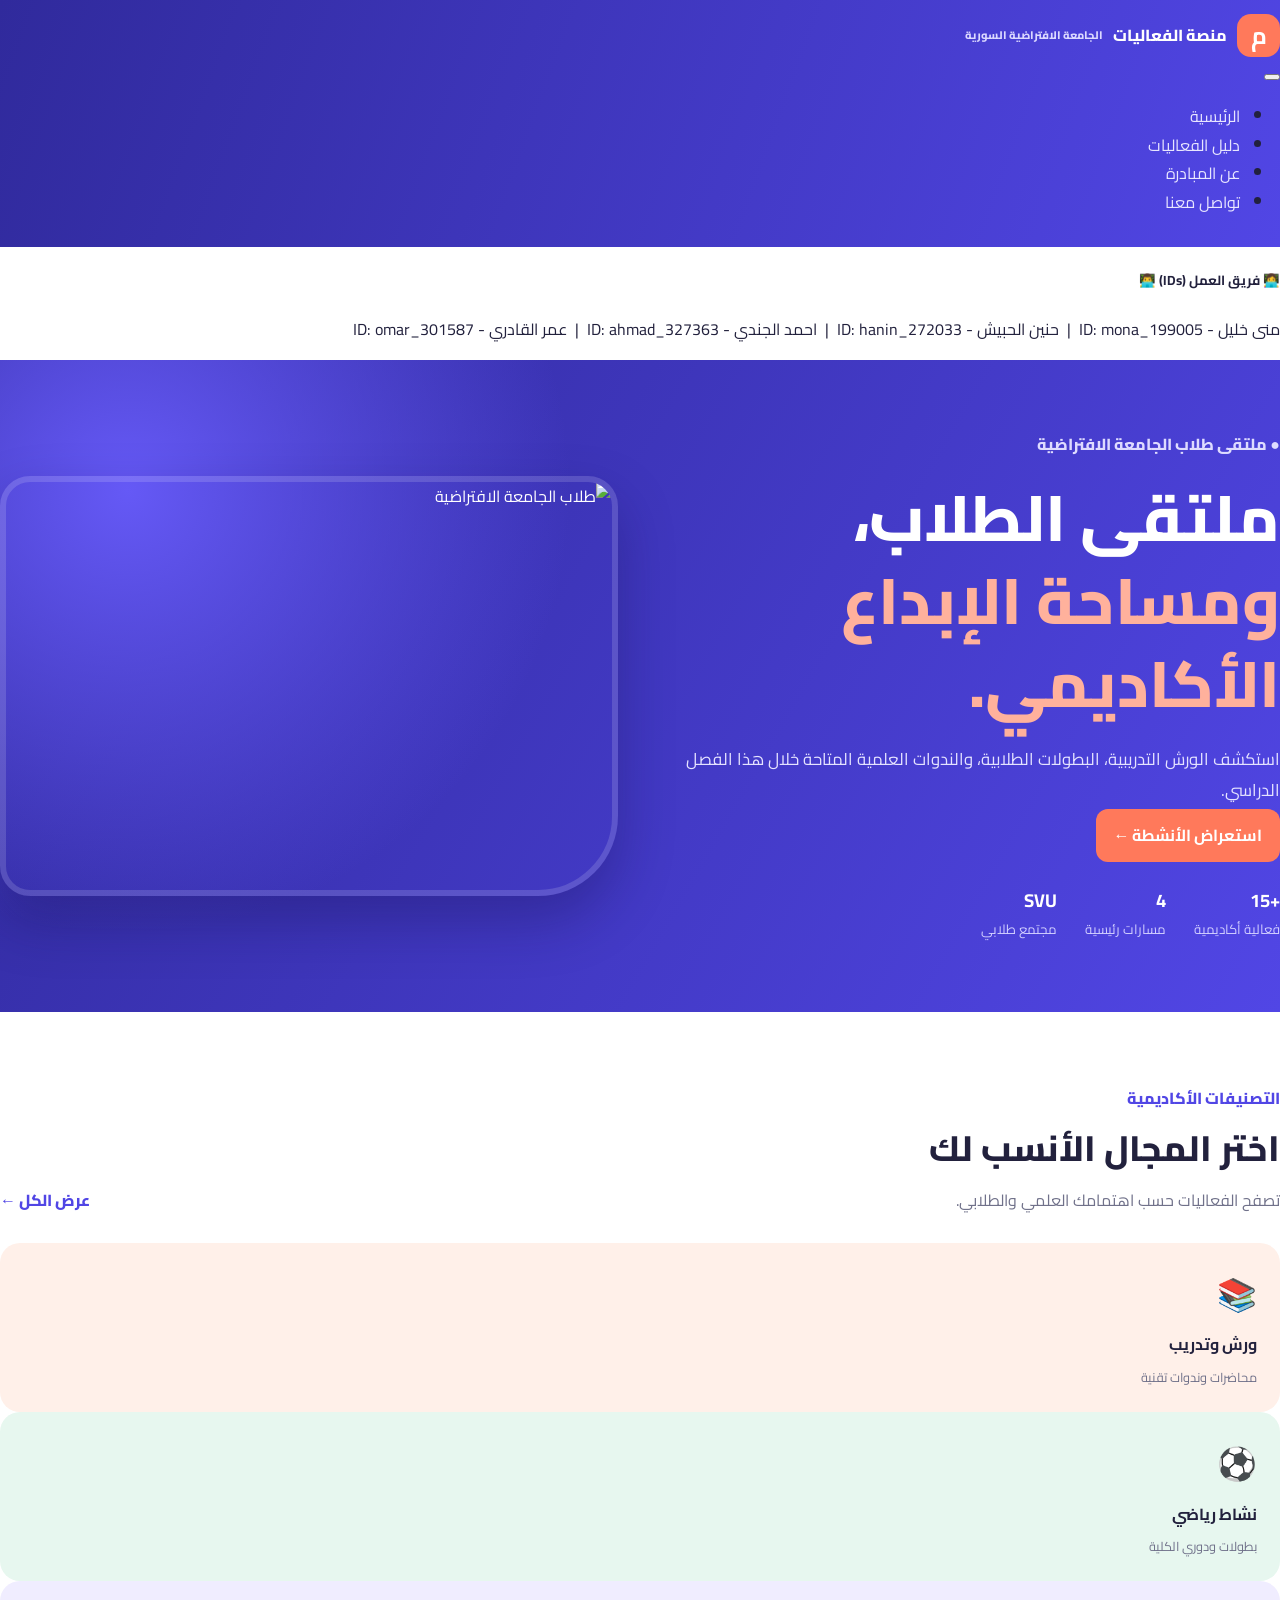
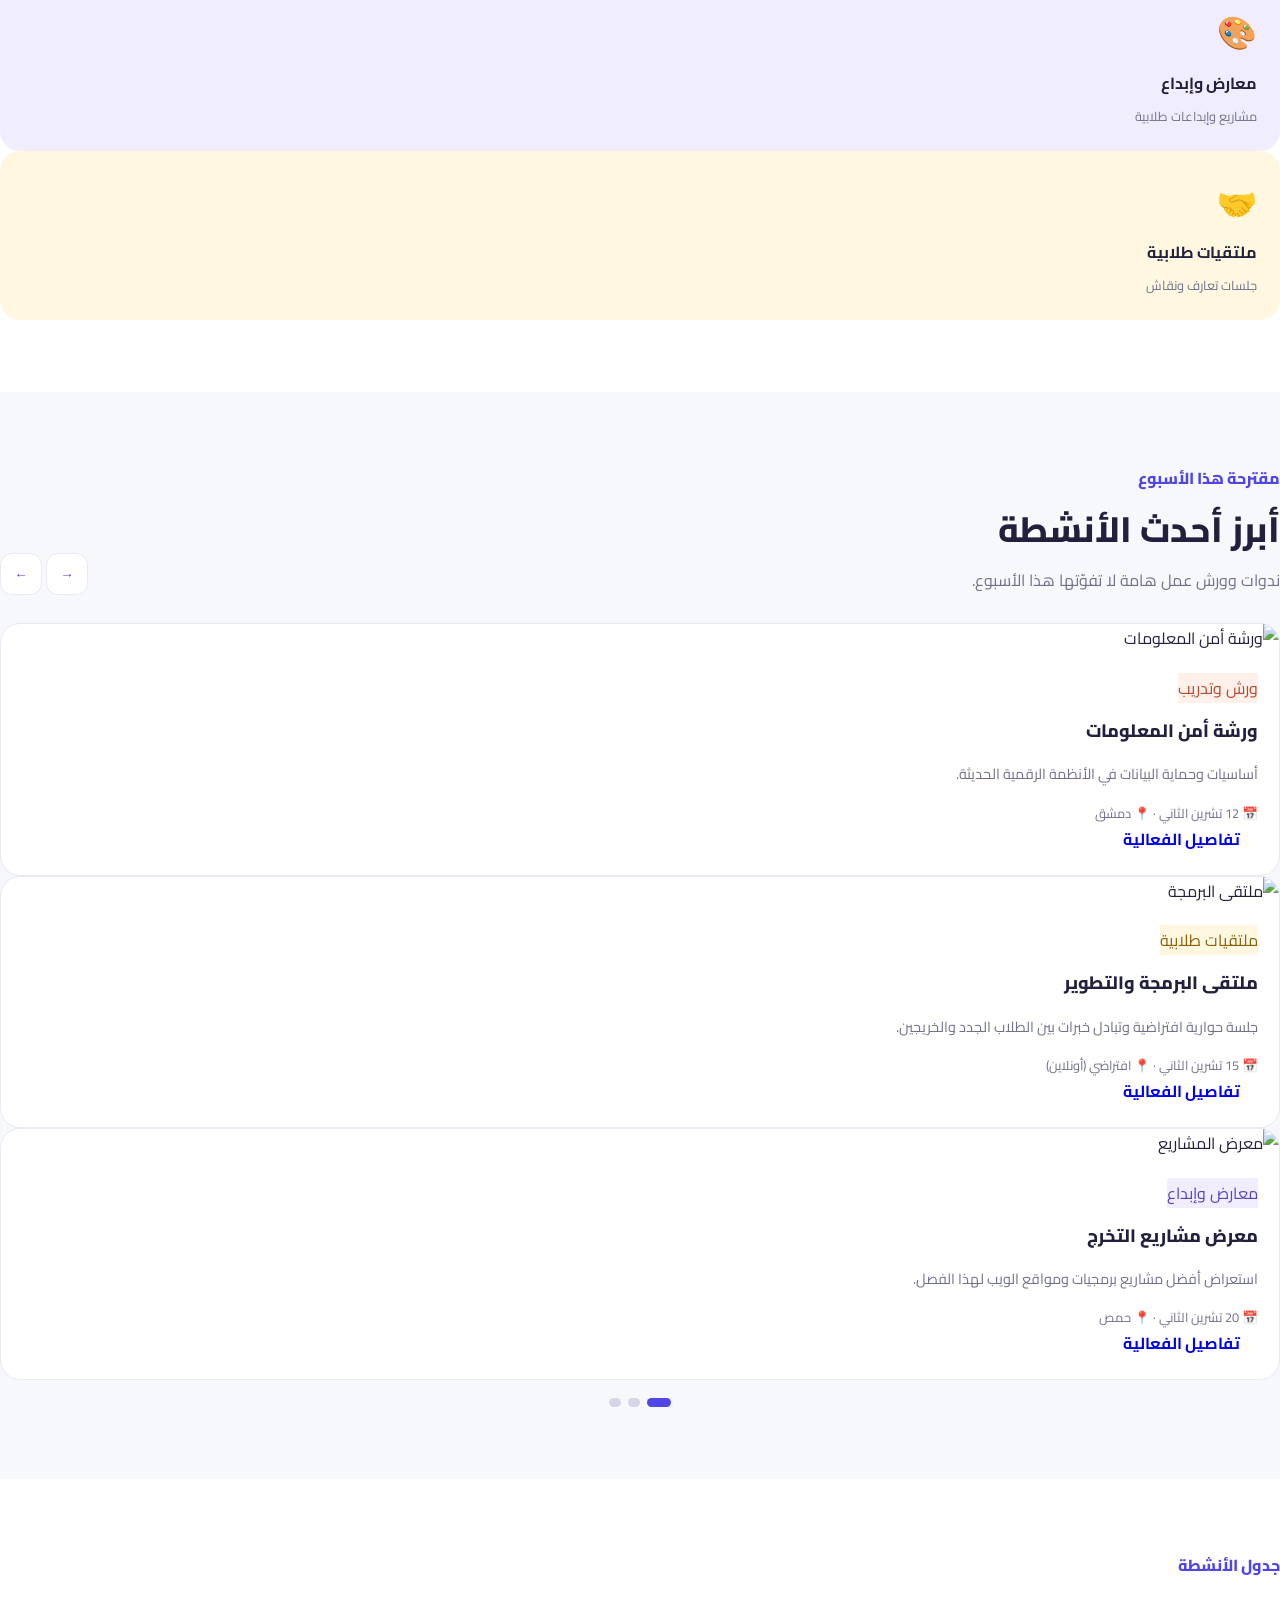
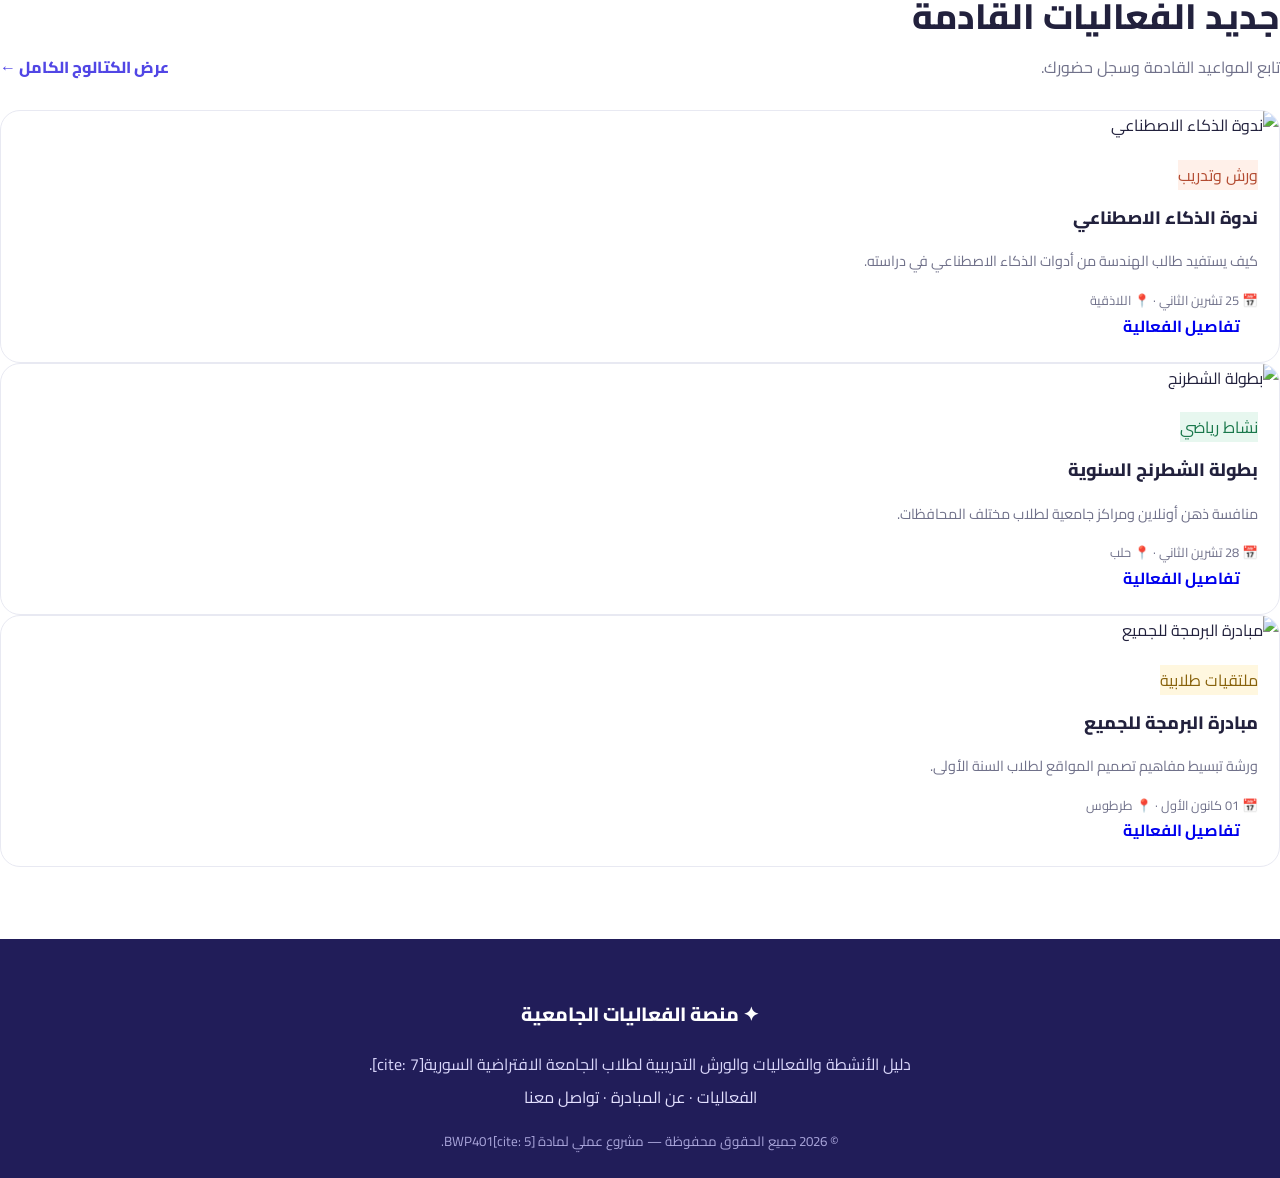
==== index.html @ 33937d18 "Add files via upload" ====
<!doctype html>
<html lang="ar" dir="rtl">
<head>
    <meta charset="utf-8">
    <meta name="viewport" content="width=device-width, initial-scale=1">
    <meta name="description" content="دليل الأنشطة والفعاليات الجامعية - مشروع Web 1">
    <title>الرئيسية | دليل الأنشطة الجامعية</title>
    
    <!-- الخطوط واستدعاء Bootstrap CDN -->
    <link rel="preconnect" href="https://fonts.googleapis.com">
    <link href="https://fonts.googleapis.com/css2?family=Cairo:wght@400;500;600;700;800&display=swap" rel="stylesheet">
    <link href="https://cdn.jsdelivr.net/npm/bootstrap@5.3.3/dist/css/bootstrap.rtl.min.css" rel="stylesheet">
    
    <!-- ملف التنسيق الخاص بالصفحة -->
    <link rel="stylesheet" href="assets/css/styles.css">
</head>
<body>

    <!-- الهيدر وشريط التنقل Header & Navbar -->
    <header class="top">
        <nav class="navbar navbar-expand-lg navbar-dark container">
            <a class="navbar-brand" href="index.html">
                <b class="logo">م</b> 
                منصة الفعاليات <small>الجامعة الافتراضية السورية</small>
            </a>
            <button class="navbar-toggler" data-bs-toggle="collapse" data-bs-target="#nav" aria-label="القائمة">
                <span class="navbar-toggler-icon"></span>
            </button>
            <div class="collapse navbar-collapse" id="nav">
                <ul class="navbar-nav me-auto">
                    <li class="nav-item"><a class="nav-link active" href="index.html">الرئيسية</a></li>
                    <li class="nav-item"><a class="nav-link" href="events.html">دليل الفعاليات</a></li>
                    <li class="nav-item"><a class="nav-link" href="about.html">عن المبادرة</a></li>
                    <li class="nav-item"><a class="nav-link" href="contact.html">تواصل معنا</a></li>
                </ul>
            </div>
        </nav>
    </header>

    <main>
        <!-- صندوق فريق العمل في أول الصفحة بالأعلى -->
        <div class="container mt-4">
            <div class="alert alert-success text-center shadow-sm border-0 mb-4 p-3 rounded-3">
                <h5 class="fw-bold mb-2">👩‍💻 فريق العمل (IDs) 👨‍💻</h5>
                <p class="mb-0 fs-6 fw-bold">
                    منى خليل - ID: mona_199005 &nbsp;|&nbsp; 
                    حنين الحبيش - ID: hanin_272033 &nbsp;|&nbsp; 
                    احمد الجندي - ID: ahmad_327363 &nbsp;|&nbsp; 
                    عمر القادري - ID: omar_301587
                </p>
            </div>
        </div>

        <!-- قسم الواجهة الرئيسي Hero Section -->
        <section class="hero">
            <div class="container hero-grid">
                <div>
                    <span class="eyebrow">● ملتقى طلاب الجامعة الافتراضية</span>
                    <h1>ملتقى الطلاب،<br><em>ومساحة الإبداع الأكاديمي.</em></h1>
                    <p>استكشف الورش التدريبية، البطولات الطلابية، والندوات العلمية المتاحة خلال هذا الفصل الدراسي.</p>
                    <a class="btn btn-warm btn-lg mt-3" href="events.html">استعراض الأنشطة ←</a>
                    
                    <div class="stats">
                        <span><b>+15</b><small>فعالية أكاديمية</small></span>
                        <span><b>4</b><small>مسارات رئيسية</small></span>
                        <span><b>SVU</b><small>مجتمع طلابي</small></span>
                    </div>
                </div>
                <!-- صورة الواجهة الرئيسية -->
                <img class="heroimg" src="https://images.unsplash.com/photo-1523240795612-9a054b0db644?auto=format&fit=crop&w=1100&q=80" alt="طلاب الجامعة الافتراضية">
            </div>
        </section>

        <!-- قسم التصنيفات Categories Section -->
        <section class="section">
            <div class="container">
                <div class="heading">
                    <div>
                        <label>التصنيفات الأكاديمية</label>
                        <h2>اختر المجال الأنسب لك</h2>
                        <p>تصفح الفعاليات حسب اهتمامك العلمي والطلابي.</p>
                    </div>
                    <a href="events.html">عرض الكل ←</a>
                </div>
                
                <div class="row g-3">
                    <div class="col-6 col-lg-3">
                        <a class="category c1" href="events.html?category=culture">📚<b>ورش وتدريب</b><small>محاضرات وندوات تقنية</small></a>
                    </div>
                    <div class="col-6 col-lg-3">
                        <a class="category c2" href="events.html?category=sport">⚽<b>نشاط رياضي</b><small>بطولات ودوري الكلية</small></a>
                    </div>
                    <div class="col-6 col-lg-3">
                        <a class="category c3" href="events.html?category=music">🎨<b>معارض وإبداع</b><small>مشاريع وإبداعات طلابية</small></a>
                    </div>
                    <div class="col-6 col-lg-3">
                        <a class="category c4" href="events.html?category=social">🤝<b>ملتقيات طلابية</b><small>جلسات تعارف ونقاش</small></a>
                    </div>
                </div>
            </div>
        </section>

        <!-- قسم الفعاليات البارزة Featured Section -->
        <section class="section soft">
            <div class="container">
                <div class="heading">
                    <div>
                        <label>مقترحة هذا الأسبوع</label>
                        <h2>أبرز أحدث الأنشطة</h2>
                        <p>ندوات وورش عمل هامة لا تفوّتها هذا الأسبوع.</p>
                    </div>
                    <div>
                        <button class="round" id="prev">→</button> 
                        <button class="round" id="next">←</button>
                    </div>
                </div>

                <div class="row g-4" id="featured">
                    <!-- فعالية 1: أمن المعلومات -->
                    <div class="col-md-6 col-lg-4 event-item" data-title="ورشة أمن المعلومات والشبكات" data-category="culture" data-date="2026-11-12" data-location="دمشق - مركز التعلم" data-search="ورشة أمن المعلومات والشبكات تطبيق عملي لحماية البيانات ورش وتدريب">
                        <article class="cardx">
                            <img src="https://images.unsplash.com/photo-1550751827-4bd374c3f58b?auto=format&fit=crop&w=900&q=80" alt="ورشة أمن المعلومات">
                            <div class="pad">
                                <span class="badge tag-culture">ورش وتدريب</span>
                                <h3>ورشة أمن المعلومات</h3>
                                <p>أساسيات وحماية البيانات في الأنظمة الرقمية الحديثة.</p>
                                <div class="meta">📅 12 تشرين الثاني · 📍 دمشق</div>
                                <a class="btn btn-outline-primary w-100 mt-3" href="event.html?id=1">تفاصيل الفعالية</a>
                            </div>
                        </article>
                    </div>

                    <!-- فعالية 2: ملتقى البرمجة -->
                    <div class="col-md-6 col-lg-4 event-item" data-title="ملتقى طلاب البرمجة والتطوير" data-category="social" data-date="2026-11-15" data-location="أونلاين - Zoom" data-search="ملتقى طلاب البرمجة جلسة حوار وتبادل خبرات بين الطلاب ملتقيات طلابية">
                        <article class="cardx">
                            <img src="https://images.unsplash.com/photo-1522071820081-009f0129c71c?auto=format&fit=crop&w=900&q=80" alt="ملتقى البرمجة">
                            <div class="pad">
                                <span class="badge tag-social">ملتقيات طلابية</span>
                                <h3>ملتقى البرمجة والتطوير</h3>
                                <p>جلسة حوارية افتراضية وتبادل خبرات بين الطلاب الجدد والخريجين.</p>
                                <div class="meta">📅 15 تشرين الثاني · 📍 افتراضي (أونلاين)</div>
                                <a class="btn btn-outline-primary w-100 mt-3" href="event.html?id=2">تفاصيل الفعالية</a>
                            </div>
                        </article>
                    </div>

                    <!-- فعالية 3: معرض المشاريع -->
                    <div class="col-md-6 col-lg-4 event-item" data-title="معرض مشاريع التخرج المتميزة" data-category="music" data-date="2026-11-20" data-location="حمص" data-search="معرض مشاريع التخرج عرض أفكار وتطبيقات الطلاب الفائزة معارض وإبداع">
                        <article class="cardx">
                            <img src="https://images.unsplash.com/photo-1531482615713-2afd69097998?auto=format&fit=crop&w=900&q=80" alt="معرض المشاريع">
                            <div class="pad">
                                <span class="badge tag-music">معارض وإبداع</span>
                                <h3>معرض مشاريع التخرج</h3>
                                <p>استعراض أفضل مشاريع برمجيات ومواقع الويب لهذا الفصل.</p>
                                <div class="meta">📅 20 تشرين الثاني · 📍 حمص</div>
                                <a class="btn btn-outline-primary w-100 mt-3" href="event.html?id=3">تفاصيل الفعالية</a>
                            </div>
                        </article>
                    </div>
                </div>
                <div id="dots" class="dots"></div>
            </div>
        </section>

        <!-- قسم الأنشطة القادمة -->
        <section class="section">
            <div class="container">
                <div class="heading">
                    <div>
                        <label>جدول الأنشطة</label>
                        <h2>جديد الفعاليات القادمة</h2>
                        <p>تابع المواعيد القادمة وسجل حضورك.</p>
                    </div>
                    <a href="events.html">عرض الكتالوج الكامل ←</a>
                </div>

                <div class="row g-4">
                    <!-- فعالية 4: الذكاء الاصطناعي -->
                    <div class="col-md-6 col-lg-4 event-item" data-title="ندوة الذكاء الاصطناعي في التعليم" data-category="culture" data-date="2026-11-25" data-location="اللاذقية" data-search="ندوة الذكاء الاصطناعي تطبيق الأدوات الحديثة في الدراسة ورش وتدريب">
                        <article class="cardx">
                            <img src="https://images.unsplash.com/photo-1485827404703-89b55fcc595e?auto=format&fit=crop&w=900&q=80" alt="ندوة الذكاء الاصطناعي">
                            <div class="pad">
                                <span class="badge tag-culture">ورش وتدريب</span>
                                <h3>ندوة الذكاء الاصطناعي</h3>
                                <p>كيف يستفيد طالب الهندسة من أدوات الذكاء الاصطناعي في دراسته.</p>
                                <div class="meta">📅 25 تشرين الثاني · 📍 اللاذقية</div>
                                <a class="btn btn-outline-primary w-100 mt-3" href="event.html?id=4">تفاصيل الفعالية</a>
                            </div>
                        </article>
                    </div>

                    <!-- فعالية 5: بطولة الشطرنج -->
                    <div class="col-md-6 col-lg-4 event-item" data-title="بطولة الشطرنج السنوية" data-category="sport" data-date="2026-11-28" data-location="حلب" data-search="بطولة الشطرنج التنافس السنوي بين طلاب الكليات نشاط رياضي">
                        <article class="cardx">
                            <img src="https://images.unsplash.com/photo-1529699211952-734e80c4d42b?auto=format&fit=crop&w=900&q=80" alt="بطولة الشطرنج">
                            <div class="pad">
                                <span class="badge tag-sport">نشاط رياضي</span>
                                <h3>بطولة الشطرنج السنوية</h3>
                                <p>منافسة ذهن أونلاين ومراكز جامعية لطلاب مختلف المحافظات.</p>
                                <div class="meta">📅 28 تشرين الثاني · 📍 حلب</div>
                                <a class="btn btn-outline-primary w-100 mt-3" href="event.html?id=5">تفاصيل الفعالية</a>
                            </div>
                        </article>
                    </div>

                    <!-- فعالية 6: مبادرة البرمجة -->
                    <div class="col-md-6 col-lg-4 event-item" data-title="حملة البرمجة للجميع" data-category="social" data-date="2026-12-01" data-location="طرطوس" data-search="مبادرة البرمجة للجميع تدريب أساسيات Web للمبتدئين ملتقيات طلابية">
                        <article class="cardx">
                            <img src="https://images.unsplash.com/photo-1517694712202-14dd9538aa97?auto=format&fit=crop&w=900&q=80" alt="مبادرة البرمجة للجميع">
                            <div class="pad">
                                <span class="badge tag-social">ملتقيات طلابية</span>
                                <h3>مبادرة البرمجة للجميع</h3>
                                <p>ورشة تبسيط مفاهيم تصميم المواقع لطلاب السنة الأولى.</p>
                                <div class="meta">📅 01 كانون الأول · 📍 طرطوس</div>
                                <a class="btn btn-outline-primary w-100 mt-3" href="event.html?id=6">تفاصيل الفعالية</a>
                            </div>
                        </article>
                    </div>
                </div>
            </div>
        </section>
    </main>

    <!-- الفوتر Footer -->
    <footer>
        <div class="container">
            <h3>✦ منصة الفعاليات الجامعية</h3>
            <p>دليل الأنشطة والفعاليات والورش التدريبية لطلاب الجامعة الافتراضية السورية[cite: 7].</p>
            <div>
                <a href="events.html">الفعاليات</a> · <a href="about.html">عن المبادرة</a> · <a href="contact.html">تواصل معنا</a>
            </div>
            <small>© 2026 جميع الحقوق محفوظة — مشروع عملي لمادة BWP401[cite: 5].</small>
        </div>
    </footer>

    <!-- زر العودة للأعلى Scroll to top button -->
    <button id="topBtn" aria-label="العودة للأعلى">↑</button>

    <!-- المكتبات والسكربتات JS -->
    <script src="https://cdn.jsdelivr.net/npm/bootstrap@5.3.3/dist/js/bootstrap.bundle.min.js"></script>
    <script src="assets/js/main.js"></script>
</body>
</html>
---- assets/css/styles.css ----
/* هوية مرئية حيوية مع تجاوب للشاشات المختلفة */
:root{--ink:#22213d;--muted:#70718a;--purple:#5146e5;--deep:#302a9c;--orange:#ff795b;--line:#e8e9f2;--soft:#f7f8fc}*{box-sizing:border-box}body{font-family:Cairo,sans-serif;color:var(--ink);line-height:1.8;margin:0}a{text-decoration:none}.top{background:linear-gradient(110deg,var(--deep),var(--purple))}.navbar{padding:14px 0}.navbar-brand{color:white;font-weight:800;display:flex;align-items:center;gap:10px}.navbar-brand small{display:block;font-size:11px;color:#dcd9ff}.logo{display:grid;place-items:center;width:43px;height:43px;border-radius:14px;background:var(--orange);font-size:24px}.nav-link{color:#e8e6ff!important}.nav-link:hover{color:white!important}.hero{background:radial-gradient(circle at 10% 20%,#6559f6,transparent 35%),linear-gradient(120deg,var(--deep),var(--purple));color:white;padding:70px 0}.hero-grid{display:grid;grid-template-columns:1fr 1fr;gap:45px;align-items:center}.eyebrow,label{color:var(--purple);font-weight:800}.hero .eyebrow,.pagehero label,.team label{color:#dedbff}.hero h1{font-size:clamp(2.4rem,5vw,4.3rem);font-weight:800;line-height:1.3;margin:18px 0}.hero em{font-style:normal;color:#ffb19c}.hero p{color:#e5e3ff;font-size:1.05rem}.heroimg{width:100%;height:420px;object-fit:cover;border-radius:30px 30px 80px 30px;border:6px solid #ffffff25;box-shadow:0 25px 55px #16105055}.btn{border-radius:12px;font-weight:700;padding:.7rem 1.1rem}.btn-warm{background:var(--orange);color:#fff;border-color:var(--orange)}.btn-warm:hover{background:#ed6548;color:white}.stats{display:flex;gap:28px;margin-top:34px}.stats span{display:flex;flex-direction:column}.stats b{font-size:1.15rem}.stats small{color:#d1ceff}.section{padding:72px 0}.soft{background:var(--soft)}.heading{display:flex;justify-content:space-between;align-items:end;gap:20px;margin-bottom:28px}.heading h2{font-weight:800;font-size:clamp(1.6rem,3vw,2.2rem);margin:5px 0}.heading p{color:var(--muted);margin:0}.heading>a{font-weight:800;color:var(--purple);white-space:nowrap}.category{display:flex;flex-direction:column;gap:7px;padding:23px;border-radius:20px;color:var(--ink);height:100%;font-size:2rem;transition:.2s}.category:hover{transform:translateY(-4px);box-shadow:0 14px 30px #20204012;color:var(--ink)}.category b{font-size:1rem}.category small{font-size:.8rem;color:var(--muted)}.c1{background:#fff0e9}.c2{background:#e7f7ef}.c3{background:#f0edff}.c4{background:#fff7df}.cardx{height:100%;border:1px solid var(--line);border-radius:20px;overflow:hidden;background:#fff;transition:.2s}.cardx:hover{transform:translateY(-4px);box-shadow:0 16px 40px #24244b12}.cardx>img{width:100%;height:205px;object-fit:cover}.pad{padding:21px}.pad h3{font-weight:800;font-size:1.12rem;margin:12px 0 8px}.pad p{color:var(--muted);font-size:.9rem}.tag-culture{background:#fff0e9;color:#b34b31}.tag-sport{background:#e7f7ef;color:#18774a}.tag-music{background:#f0edff;color:#5744bd}.tag-social{background:#fff7df;color:#88620c}.meta{color:var(--muted);font-size:.8rem}.round{border:1px solid var(--line);background:white;border-radius:12px;width:42px;height:42px;color:var(--purple)}.dots{display:flex;justify-content:center;gap:7px;margin-top:18px}.dots button{border:0;background:#d6d5e8;border-radius:8px;width:9px;height:9px}.dots button.active{background:var(--purple);width:24px}.team{background:linear-gradient(110deg,var(--deep),var(--purple));color:white;padding:42px 0}.teamgrid{display:grid;grid-template-columns:1fr 1fr;gap:35px;align-items:center}.team h2{font-weight:800}.team p{margin:4px 0;color:#e2dfff;font-size:.88rem}.pagehero{background:linear-gradient(115deg,var(--deep),var(--purple));padding:55px 0;color:white}.pagehero h1{font-size:clamp(2rem,4vw,3.2rem);font-weight:800;margin:12px 0}.pagehero p{color:#e2dfff}.crumb{margin-top:15px;color:#d5d2ff;font-size:.85rem}.crumb a{color:white}.filters,.contact,.aside{border:1px solid var(--line);border-radius:22px;padding:26px;background:white;box-shadow:0 12px 35px #2020400a}.filters{margin-bottom:24px}.filters .heading{margin-bottom:18px}.form-control,.form-select{border-radius:11px;min-height:46px;font-family:inherit}.form-control:focus,.form-select:focus{border-color:#8278f2;box-shadow:0 0 0 .2rem #5146e51a}.resultbar{display:flex;justify-content:space-between;gap:10px;margin:20px 0;color:var(--muted);font-size:.85rem}.empty{text-align:center;padding:50px}.detail{border:1px solid var(--line);border-radius:22px;overflow:hidden}.detail>img{width:100%;height:400px;object-fit:cover}.detail .pad{padding:clamp(20px,4vw,40px)}.detail h2,.contact h2,.aside h2{font-weight:800;margin:12px 0}.detail h3,.aside h3{font-weight:800;font-size:1.15rem}.detail li{margin-bottom:8px}.gallery{height:155px;width:100%;object-fit:cover;border-radius:14px}.aside{background:#f7f6ff;border-color:#e8e5ff;height:100%}.aside p{color:var(--muted)}.map{height:150px;background:linear-gradient(135deg,#e7e6ff,#dff5ee);border-radius:15px;display:flex;flex-direction:column;align-items:center;justify-content:center;color:var(--purple);font-size:1.5rem}.map small{font-size:.7rem;color:var(--muted)}.bigtitle{font-size:clamp(2rem,4vw,3rem);font-weight:800}.aboutimg{width:100%;height:400px;object-fit:cover;border-radius:25px}.value,.person{height:100%;background:white;border:1px solid var(--line);border-radius:20px;padding:25px}.value>span{font-size:2rem}.value h3,.person h3{font-weight:800;font-size:1.15rem}.value p,.person p{color:var(--muted)}.person{text-align:center}.person>div{width:70px;height:70px;border-radius:22px;background:#f0edff;color:var(--purple);font-size:1.7rem;font-weight:800;display:grid;place-items:center;margin:0 auto 12px}.person b{font-size:.78rem;color:var(--purple)}.contact h2{font-size:1.7rem}.contact>p{color:var(--muted)}.note{font-size:.75rem}.alert{border-radius:12px}footer{background:#211d59;color:#d9d6fa;text-align:center;padding:38px 0 24px}footer h3{font-size:1.2rem;color:white;font-weight:800}footer p{margin:4px}footer a{color:#e4e1ff}footer small{display:block;color:#aaa6db;margin-top:18px}#topBtn{position:fixed;bottom:20px;left:20px;width:44px;height:44px;border:0;border-radius:14px;background:var(--orange);color:white;font-size:1.3rem;display:none;z-index:20}#topBtn.show{display:block}
@media(max-width:991px){.hero-grid{grid-template-columns:1fr}.heroimg{height:340px}.teamgrid{grid-template-columns:1fr}.featured-card{margin-bottom:8px}}
@media(max-width:575px){.hero{padding:48px 0}.hero h1{font-size:2.5rem}.heroimg{height:270px}.stats{gap:16px}.stats small{font-size:.68rem}.section{padding:52px 0}.heading{align-items:flex-start}.category{padding:16px}.cardx>img{height:185px}.pagehero{padding:42px 0}.filters{padding:17px}.resultbar{flex-direction:column}.detail>img{height:260px}.gallery{height:120px}.aboutimg{height:260px}}
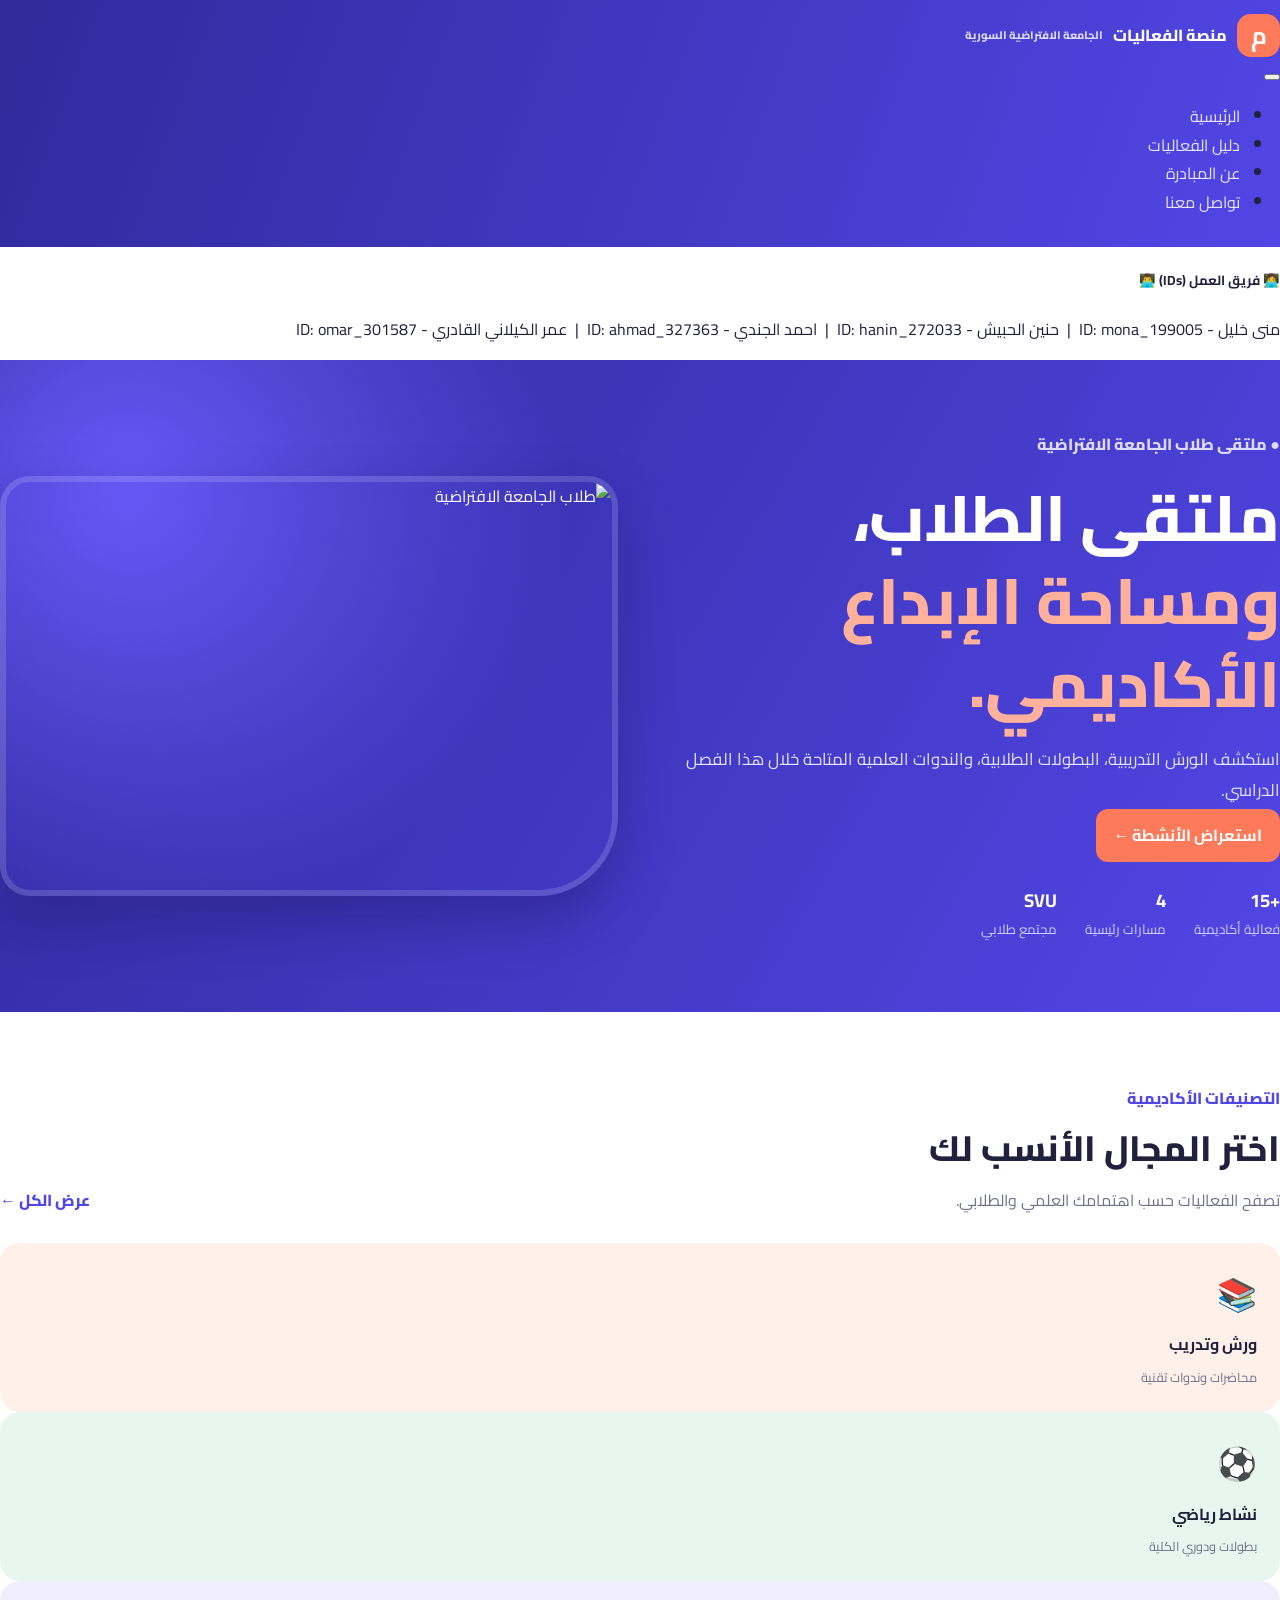
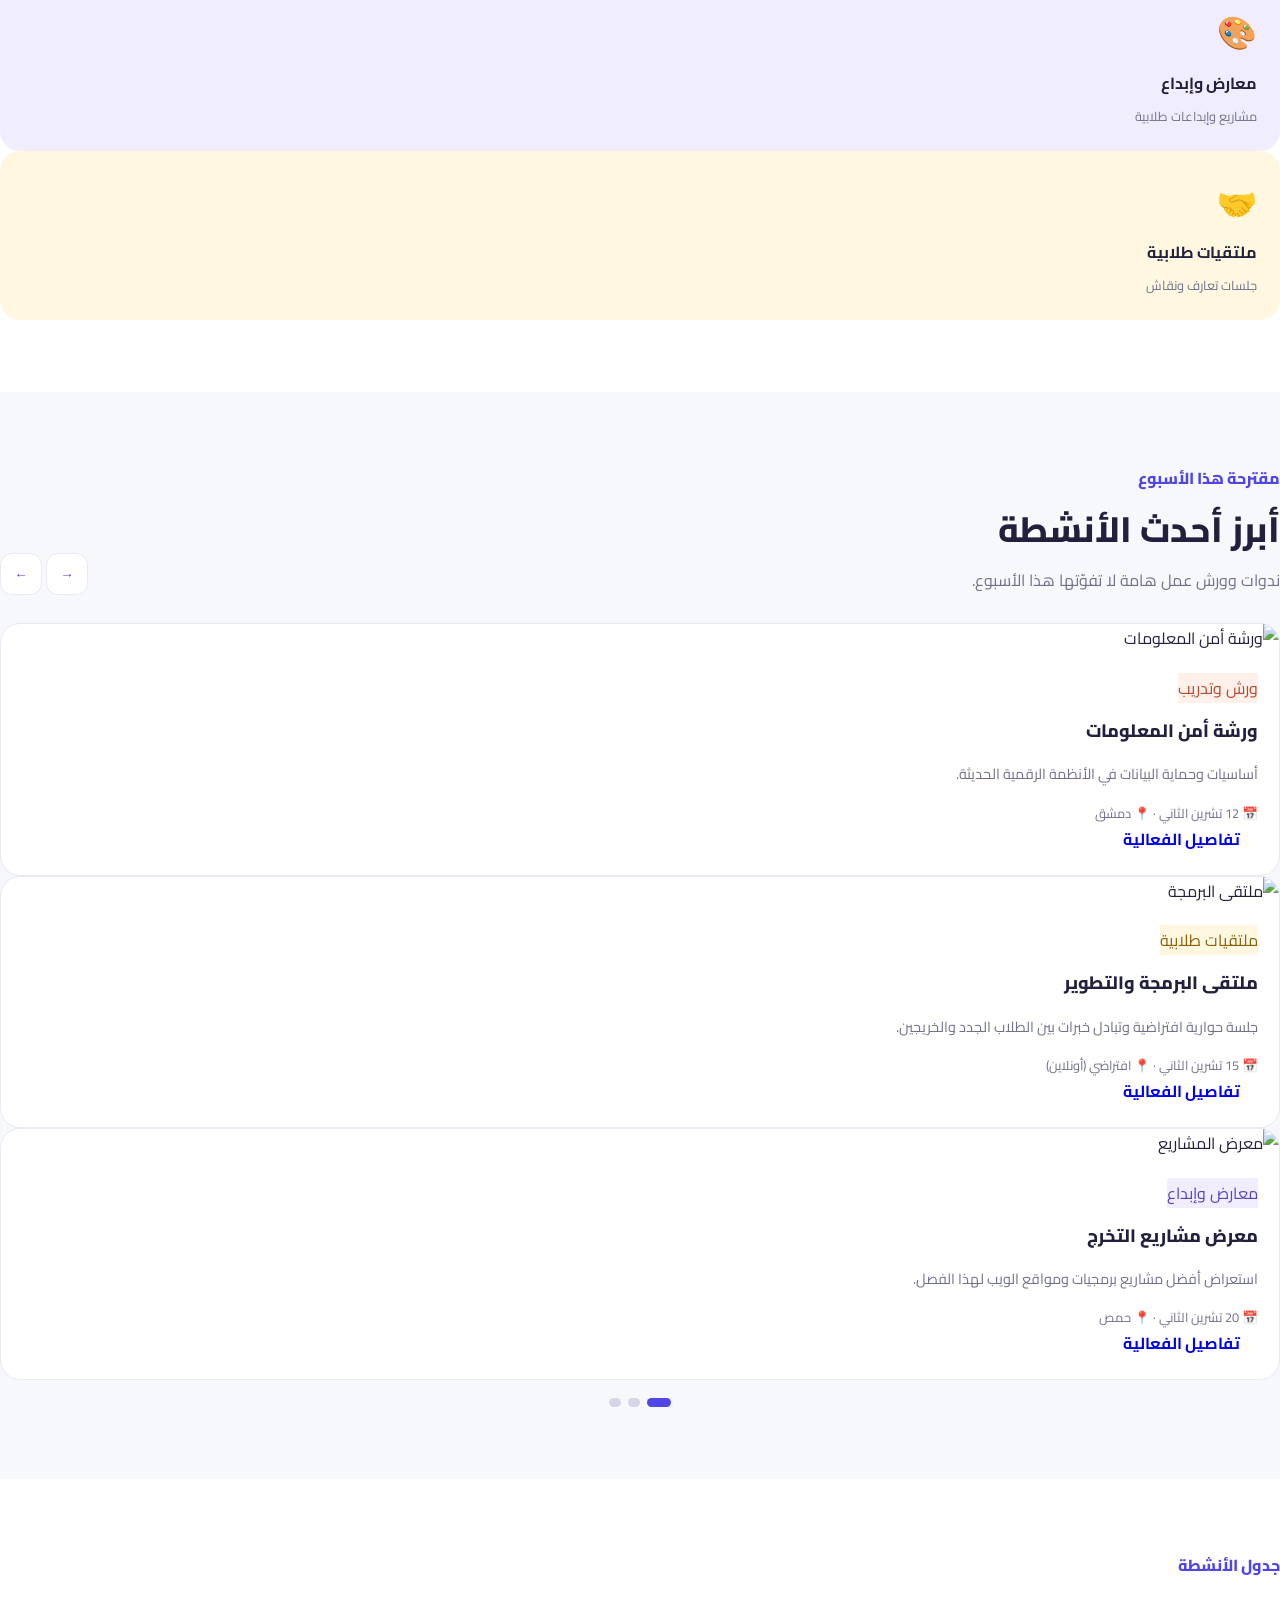
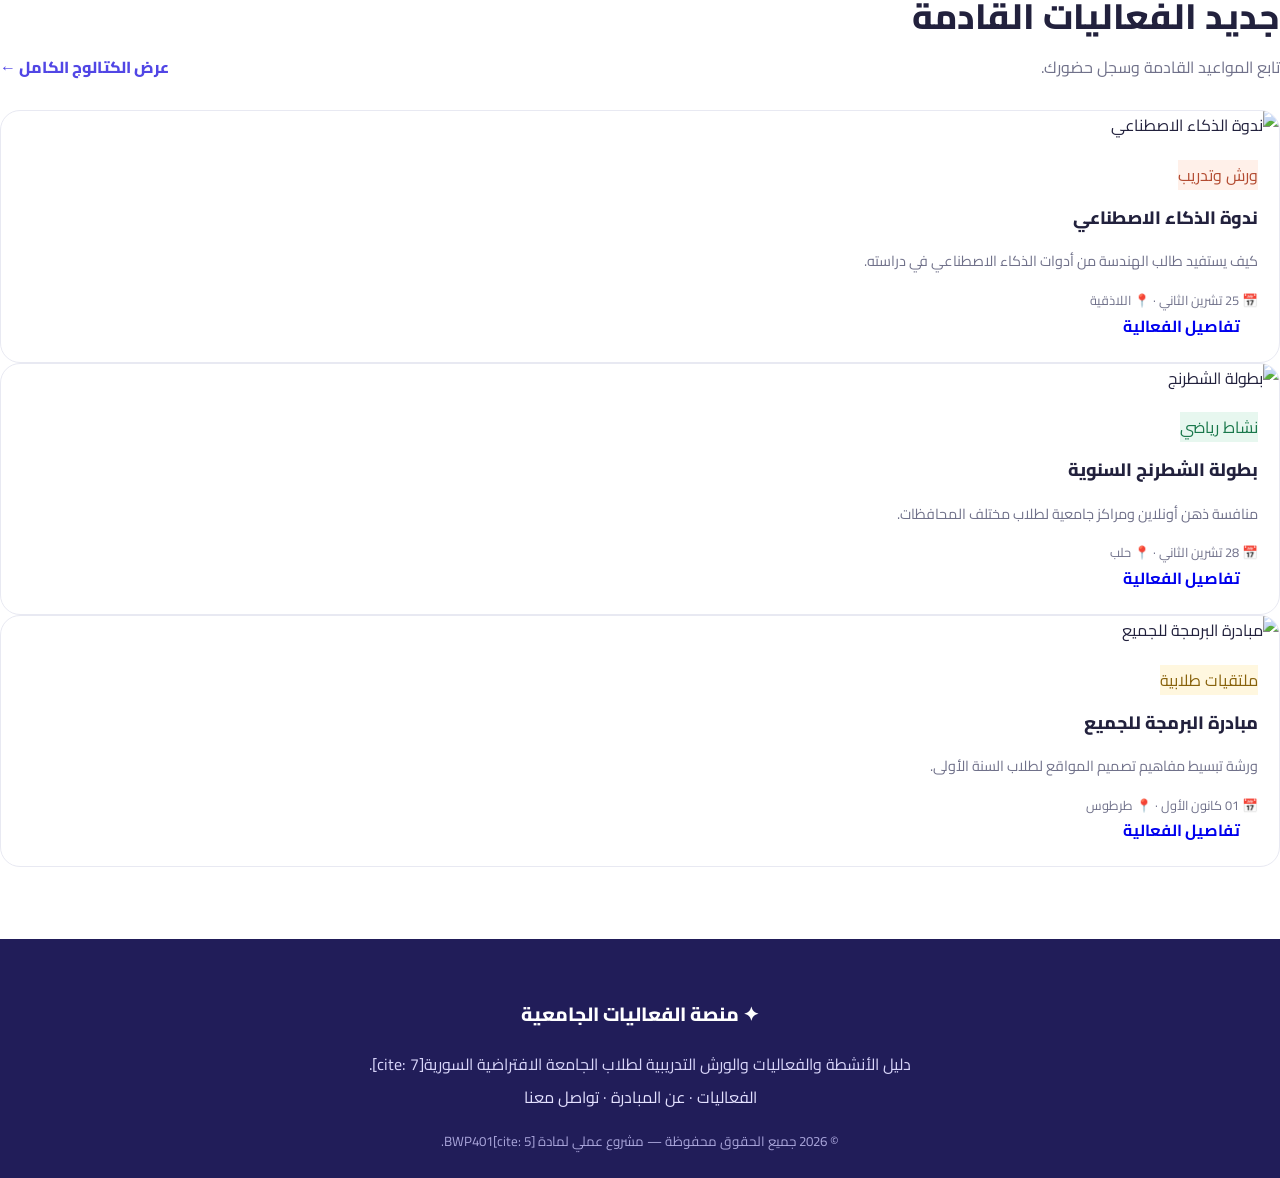
==== commit ce73718a: "Add files via upload" ====
--- a/index.html
+++ b/index.html
@@ -46,7 +46,7 @@
                     منى خليل - ID: mona_199005 &nbsp;|&nbsp; 
                     حنين الحبيش - ID: hanin_272033 &nbsp;|&nbsp; 
                     احمد الجندي - ID: ahmad_327363 &nbsp;|&nbsp; 
-                    عمر القادري - ID: omar_301587
+                    عمر الكيلاني القادري - ID: omar_301587
                 </p>
             </div>
         </div>
